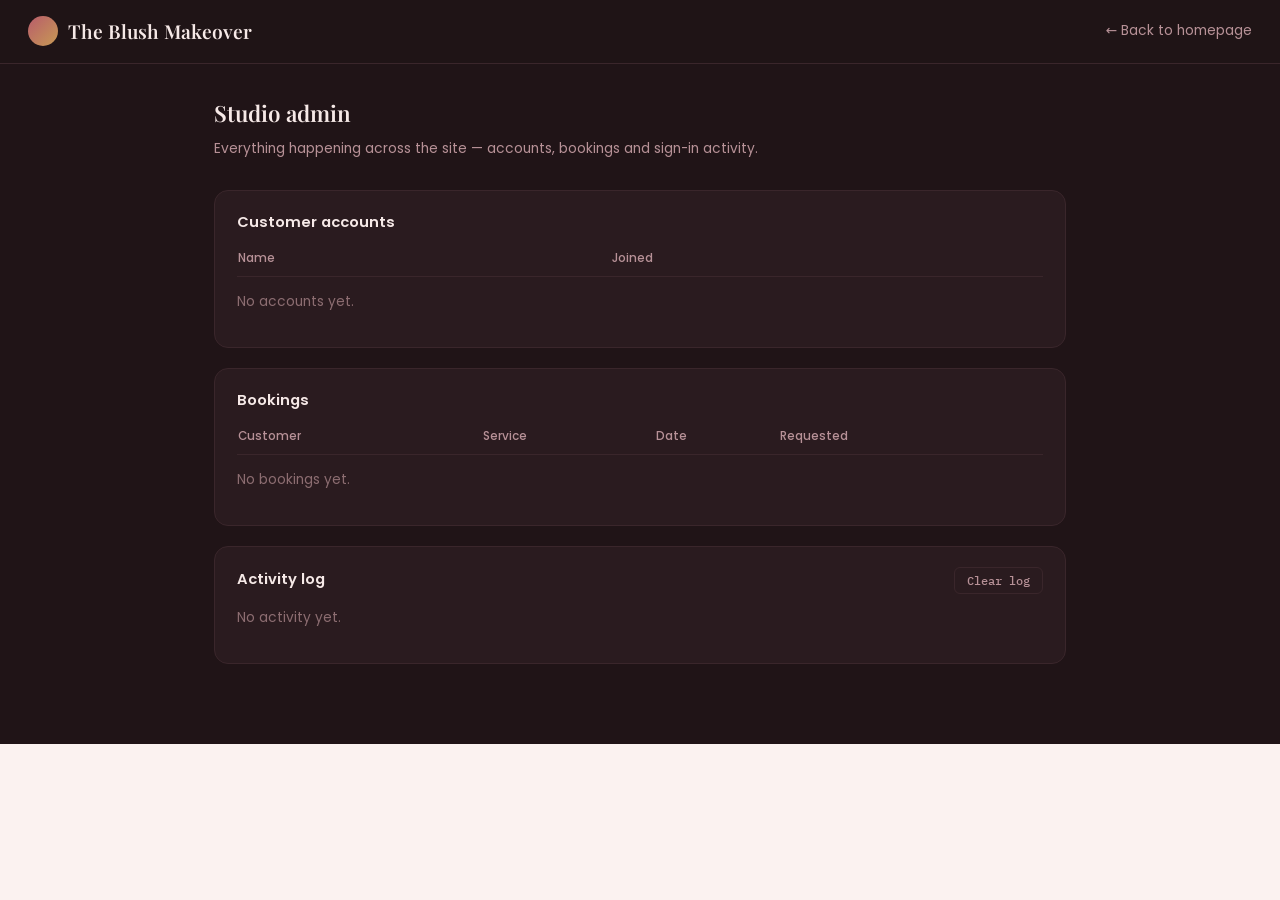
==== admin.html @ e8c588a5 "Add files via upload" ====
<!doctype html>
<html lang="en">
<head>
<meta charset="UTF-8" />
<meta name="viewport" content="width=device-width, initial-scale=1.0" />
<title>Studio Admin — The Blush Makeover</title>
<link rel="preconnect" href="https://fonts.googleapis.com">
<link rel="preconnect" href="https://fonts.gstatic.com" crossorigin>
<link href="https://fonts.googleapis.com/css2?family=Playfair+Display:wght@600;700&family=Poppins:wght@400;500;600;700&family=IBM+Plex+Mono:wght@400;500&display=swap" rel="stylesheet">
<link rel="stylesheet" href="style.css" />
</head>
<body class="admin-page">

<nav class="admin-nav">
  <span class="logo"><span class="mark"></span>The Blush Makeover</span>
  <a class="nav-link" href="index.html">← Back to homepage</a>
</nav>

<main class="admin-main">
  <h1>Studio admin</h1>
  <p class="sub">Everything happening across the site — accounts, bookings and sign-in activity.</p>

  <div class="admin-panel">
    <h2>Customer accounts <span id="account-count" class="count"></span></h2>
    <table id="accounts-table">
      <thead><tr><th>Name</th><th>Joined</th><th></th></tr></thead>
      <tbody id="accounts-body"></tbody>
    </table>
    <p id="accounts-empty" class="empty" hidden>No accounts yet.</p>
  </div>

  <div class="admin-panel">
    <h2>Bookings <span id="booking-count" class="count"></span></h2>
    <table id="bookings-table">
      <thead><tr><th>Customer</th><th>Service</th><th>Date</th><th>Requested</th></tr></thead>
      <tbody id="bookings-body"></tbody>
    </table>
    <p id="bookings-empty" class="empty" hidden>No bookings yet.</p>
  </div>

  <div class="admin-panel">
    <div class="panel-head-row">
      <h2>Activity log <span id="log-count" class="count"></span></h2>
      <button id="clear-logs" class="ghost small" type="button">Clear log</button>
    </div>
    <ul id="log-list" class="log-list"></ul>
    <p id="log-empty" class="empty" hidden>No activity yet.</p>
  </div>
</main>

<script src="app.js"></script>
</body>
</html>
---- style.css ----
:root {
  --bg: #FBF2F0;
  --surface: #FFFFFF;
  --surface-2: #FDF6F4;
  --ink: #33181D;
  --muted: #8C6D71;
  --accent: #B85C6B;
  --accent-dark: #96414F;
  --gold: #C79A54;
  --border: #F0DBD6;
  --success: #4C7A63;
  --success-soft: #E7F0EA;
  --danger: #A6423A;
  --danger-soft: #F7E6E3;
  --radius: 16px;
  --font-display: "Playfair Display", Georgia, serif;
  --font-body: "Poppins", system-ui, -apple-system, sans-serif;
  --font-mono: "IBM Plex Mono", "SFMono-Regular", Menlo, monospace;
}

* { box-sizing: border-box; }

html, body {
  margin: 0;
  background: var(--bg);
  color: var(--ink);
  font-family: var(--font-body);
  line-height: 1.6;
  -webkit-font-smoothing: antialiased;
}

h1, h2, h3 { font-family: var(--font-display); margin: 0; font-weight: 600; }

a { color: var(--accent-dark); text-decoration: none; }
button { font-family: var(--font-body); }

img { max-width: 100%; display: block; }

.container { max-width: 1080px; margin: 0 auto; padding: 0 24px; }

/* ---------- navbar ---------- */

.navbar {
  display: flex;
  align-items: center;
  justify-content: space-between;
  padding: 18px 28px;
  border-bottom: 1px solid var(--border);
  background: rgba(251, 242, 240, 0.9);
  backdrop-filter: blur(8px);
  position: sticky;
  top: 0;
  z-index: 20;
}

.logo {
  display: inline-flex;
  align-items: center;
  gap: 10px;
  font-family: var(--font-display);
  font-weight: 600;
  font-size: 1.2rem;
  color: var(--ink);
}

.logo .mark {
  width: 30px;
  height: 30px;
  border-radius: 50%;
  background: linear-gradient(135deg, var(--accent), var(--gold));
  flex-shrink: 0;
}

.navbar .nav-links {
  display: flex;
  align-items: center;
  gap: 26px;
}

.navbar .nav-links a {
  color: var(--ink);
  font-size: 0.92rem;
  font-weight: 500;
}

.navbar .nav-right { display: flex; align-items: center; gap: 12px; }

/* ---------- buttons ---------- */

button.primary, a.primary {
  display: inline-block;
  background: linear-gradient(135deg, var(--accent), var(--accent-dark));
  color: #fff;
  border: none;
  border-radius: 999px;
  padding: 12px 24px;
  font-size: 0.92rem;
  font-weight: 600;
  cursor: pointer;
  text-align: center;
}

button.primary:hover, a.primary:hover { filter: brightness(1.07); }

button.ghost, a.ghost {
  background: transparent;
  border: 1px solid var(--border);
  color: var(--ink);
  border-radius: 999px;
  padding: 9px 18px;
  font-weight: 500;
  cursor: pointer;
  font-size: 0.88rem;
}

button.ghost:hover, a.ghost:hover { background: var(--surface-2); }

button.danger {
  background: var(--danger-soft);
  border: 1px solid rgba(166, 66, 58, 0.35);
  color: var(--danger);
  border-radius: 8px;
  padding: 9px 16px;
  font-weight: 500;
  cursor: pointer;
}

/* ---------- hero ---------- */

.hero {
  position: relative;
  padding: 90px 24px 100px;
  text-align: center;
  overflow: hidden;
  background:
    radial-gradient(circle at 15% 20%, rgba(184, 92, 107, 0.12), transparent 45%),
    radial-gradient(circle at 85% 30%, rgba(199, 154, 84, 0.16), transparent 40%);
}

.hero .eyebrow {
  color: var(--accent-dark);
  font-weight: 600;
  font-size: 0.85rem;
  letter-spacing: 0.04em;
}

.hero h1 {
  font-size: 3rem;
  max-width: 720px;
  margin: 18px auto 20px;
  line-height: 1.2;
}

.hero p.lead {
  color: var(--muted);
  max-width: 520px;
  margin: 0 auto 32px;
  font-size: 1.05rem;
}

.hero .hero-actions { display: flex; justify-content: center; gap: 14px; flex-wrap: wrap; }

/* ---------- sections ---------- */

section { padding: 80px 24px; }

.section-head { text-align: center; max-width: 560px; margin: 0 auto 46px; }
.section-head .eyebrow { color: var(--accent-dark); font-weight: 600; font-size: 0.82rem; letter-spacing: 0.04em; }
.section-head h2 { font-size: 2.1rem; margin: 10px 0 12px; }
.section-head p { color: var(--muted); }

/* about */

.about-grid {
  display: grid;
  grid-template-columns: 0.9fr 1.1fr;
  gap: 48px;
  align-items: center;
  max-width: 1000px;
  margin: 0 auto;
}

.about-visual {
  aspect-ratio: 4 / 5;
  border-radius: var(--radius);
  background: linear-gradient(160deg, #E9B9BE 0%, #C79A54 100%);
}

.about-copy p { color: var(--muted); margin: 0 0 14px; }
.about-copy .stat-row { display: flex; gap: 32px; margin-top: 24px; }
.about-copy .stat-row div strong { display: block; font-family: var(--font-display); font-size: 1.5rem; color: var(--ink); }
.about-copy .stat-row div span { color: var(--muted); font-size: 0.82rem; }

/* services / pricing */

.services-grid {
  display: grid;
  grid-template-columns: repeat(3, 1fr);
  gap: 22px;
  max-width: 1080px;
  margin: 0 auto;
}

.service-card {
  background: var(--surface);
  border: 1px solid var(--border);
  border-radius: var(--radius);
  padding: 26px;
  display: flex;
  flex-direction: column;
  gap: 10px;
}

.service-card.featured { border-color: var(--gold); box-shadow: 0 0 0 1px var(--gold); }

.service-card .tag {
  align-self: flex-start;
  background: var(--success-soft);
  color: var(--success);
  font-size: 0.72rem;
  font-weight: 600;
  padding: 3px 10px;
  border-radius: 999px;
}

.service-card h3 { font-size: 1.15rem; }
.service-card p.desc { color: var(--muted); font-size: 0.88rem; flex: 1; margin: 0; }

.service-card .price {
  font-family: var(--font-display);
  font-size: 1.6rem;
  color: var(--accent-dark);
  margin-top: 6px;
}

.service-card .price span { font-size: 0.78rem; color: var(--muted); font-family: var(--font-body); }

/* portfolio / looks */

.looks-grid {
  display: grid;
  grid-template-columns: repeat(4, 1fr);
  gap: 18px;
  max-width: 1080px;
  margin: 0 auto;
}

.look-card {
  border-radius: var(--radius);
  aspect-ratio: 3 / 4;
  padding: 16px;
  display: flex;
  align-items: flex-end;
  color: #fff;
  font-weight: 600;
  font-size: 0.9rem;
}

/* testimonials */

.testimonial-grid {
  display: grid;
  grid-template-columns: repeat(3, 1fr);
  gap: 22px;
  max-width: 1080px;
  margin: 0 auto;
}

.testimonial-card {
  background: var(--surface);
  border: 1px solid var(--border);
  border-radius: var(--radius);
  padding: 24px;
}

.testimonial-card p.quote { color: var(--ink); font-size: 0.95rem; margin: 0 0 16px; }
.testimonial-card .who { display: flex; align-items: center; gap: 10px; }
.testimonial-card .avatar-sm {
  width: 34px; height: 34px; border-radius: 50%;
  background: linear-gradient(135deg, var(--accent), var(--gold));
  flex-shrink: 0;
}
.testimonial-card .who strong { display: block; font-size: 0.88rem; }
.testimonial-card .who span { color: var(--muted); font-size: 0.78rem; }

/* contact + footer */

.contact-panel {
  max-width: 720px;
  margin: 0 auto;
  background: var(--surface);
  border: 1px solid var(--border);
  border-radius: var(--radius);
  padding: 40px;
  text-align: center;
}

.contact-panel .contact-rows {
  display: flex;
  justify-content: center;
  gap: 40px;
  margin-top: 26px;
  flex-wrap: wrap;
}

.contact-panel .contact-rows div span { display: block; color: var(--muted); font-size: 0.78rem; }
.contact-panel .contact-rows div strong { font-size: 0.95rem; }

footer.site-footer {
  border-top: 1px solid var(--border);
  padding: 30px 24px;
  text-align: center;
  color: var(--muted);
  font-size: 0.84rem;
}

/* ---------- auth page ---------- */

.auth-page {
  min-height: 100vh;
  display: flex;
  align-items: center;
  justify-content: center;
  padding: 40px 20px;
  background:
    radial-gradient(circle at 20% 20%, rgba(184, 92, 107, 0.1), transparent 45%),
    radial-gradient(circle at 80% 80%, rgba(199, 154, 84, 0.14), transparent 40%),
    var(--bg);
}

.auth-card {
  width: 100%;
  max-width: 400px;
  background: var(--surface);
  border: 1px solid var(--border);
  border-radius: 20px;
  padding: 36px;
}

.auth-card .logo { justify-content: center; margin-bottom: 22px; }

.auth-card .card-head { text-align: center; }
.auth-card .card-head h2 { font-size: 1.3rem; }
.auth-card .card-head .sub { color: var(--muted); font-size: 0.86rem; margin: 8px 0 0; }

.tabs {
  display: flex;
  gap: 4px;
  margin: 22px 0 20px;
  background: var(--surface-2);
  border-radius: 999px;
  padding: 4px;
}

.tab {
  flex: 1;
  border: none;
  background: transparent;
  padding: 9px 12px;
  border-radius: 999px;
  font-size: 0.85rem;
  font-weight: 500;
  color: var(--muted);
  cursor: pointer;
}

.tab.active { background: var(--accent); color: #fff; }

.auth-form { display: flex; flex-direction: column; gap: 6px; }

.auth-form label { font-size: 0.8rem; font-weight: 500; color: var(--muted); margin-top: 10px; }

.auth-form input[type="text"],
.auth-form input[type="password"],
.auth-form select,
.auth-form textarea {
  width: 100%;
  border: 1px solid var(--border);
  border-radius: 8px;
  padding: 10px 12px;
  font-size: 0.94rem;
  font-family: var(--font-body);
  color: var(--ink);
  background: var(--surface-2);
}

.auth-form input:focus, .auth-form select:focus, .auth-form textarea:focus {
  outline: 2px solid var(--accent);
  outline-offset: 1px;
}

.password-field { position: relative; display: flex; align-items: center; }
.password-field input { padding-right: 42px; }

.toggle-visibility {
  position: absolute;
  right: 6px;
  border: none;
  background: transparent;
  color: var(--muted);
  cursor: pointer;
  padding: 6px;
  display: flex;
}

.toggle-visibility.is-showing { color: var(--accent-dark); }

.hint { font-size: 0.76rem; color: var(--muted); margin: 6px 0 0; }

.auth-form button.primary { margin-top: 18px; width: 100%; }

.message { min-height: 20px; font-size: 0.86rem; margin: 16px 0 0; text-align: center; }
.message.error { color: var(--danger); }
.message.success { color: var(--success); }

.auth-card .card-foot {
  margin-top: 22px;
  padding-top: 16px;
  border-top: 1px solid var(--border);
  font-size: 0.84rem;
  text-align: center;
  color: var(--muted);
}

/* ---------- dashboard ---------- */

.dash-nav {
  display: flex;
  align-items: center;
  justify-content: space-between;
  padding: 16px 28px;
  border-bottom: 1px solid var(--border);
  background: var(--surface);
}

.dash-nav .nav-right { display: flex; align-items: center; gap: 10px; }

.banner {
  height: 110px;
  background: linear-gradient(120deg, var(--accent), var(--gold));
}

.dash-main { max-width: 760px; margin: 0 auto; padding: 0 24px 60px; }

.profile-card {
  display: flex;
  align-items: flex-end;
  gap: 18px;
  margin-top: -40px;
  padding-bottom: 20px;
  flex-wrap: wrap;
}

.avatar {
  width: 84px;
  height: 84px;
  border-radius: 50%;
  border: 4px solid var(--bg);
  background: linear-gradient(135deg, var(--accent), var(--accent-dark));
  display: flex;
  align-items: center;
  justify-content: center;
  font-weight: 700;
  font-size: 1.6rem;
  color: #fff;
  flex-shrink: 0;
}

.profile-info { padding-bottom: 4px; }
.profile-name-row { display: flex; align-items: center; gap: 10px; flex-wrap: wrap; }
.profile-name-row h1 { font-size: 1.4rem; }

.badge {
  font-size: 0.7rem;
  font-weight: 600;
  padding: 3px 10px;
  border-radius: 999px;
  background: var(--success-soft);
  color: var(--success);
}

.profile-meta { color: var(--muted); font-size: 0.85rem; margin-top: 4px; }

.dash-tabs {
  display: flex;
  gap: 6px;
  border-bottom: 1px solid var(--border);
  margin-bottom: 26px;
}

.dash-tab {
  border: none;
  background: transparent;
  padding: 10px 4px;
  margin-right: 20px;
  font-size: 0.9rem;
  font-weight: 500;
  color: var(--muted);
  cursor: pointer;
  border-bottom: 2px solid transparent;
}

.dash-tab.active { color: var(--accent-dark); border-bottom-color: var(--accent-dark); }

.panel {
  background: var(--surface);
  border: 1px solid var(--border);
  border-radius: var(--radius);
  padding: 22px;
}

.panel + .panel { margin-top: 20px; }

.panel h3 { font-size: 1rem; margin-bottom: 4px; }
.panel .panel-sub { color: var(--muted); font-size: 0.84rem; margin: 0 0 18px; }

/* booking form */

.booking-form { display: flex; flex-direction: column; gap: 6px; }
.booking-form label { font-size: 0.8rem; font-weight: 500; color: var(--muted); margin-top: 10px; }
.booking-form input, .booking-form select, .booking-form textarea {
  width: 100%;
  border: 1px solid var(--border);
  border-radius: 8px;
  padding: 10px 12px;
  font-size: 0.92rem;
  font-family: var(--font-body);
  background: var(--surface-2);
  color: var(--ink);
}
.booking-form textarea { resize: vertical; min-height: 70px; }
.booking-form button.primary { margin-top: 16px; align-self: flex-start; }

/* bookings list */

.booking-list { list-style: none; margin: 0; padding: 0; }
.booking-list li {
  padding: 14px 0;
  border-bottom: 1px solid var(--border);
  display: flex;
  justify-content: space-between;
  gap: 12px;
  flex-wrap: wrap;
}
.booking-list li:last-child { border-bottom: none; }
.booking-list .b-service { font-weight: 600; font-size: 0.92rem; }
.booking-list .b-meta { color: var(--muted); font-size: 0.8rem; margin-top: 2px; }
.booking-list .b-status {
  align-self: center;
  font-size: 0.74rem;
  font-weight: 600;
  padding: 3px 10px;
  border-radius: 999px;
  background: var(--success-soft);
  color: var(--success);
  white-space: nowrap;
}

/* friendly activity feed (dashboard) */

.feed-list { list-style: none; margin: 0; padding: 0; }
.feed-list li {
  display: flex;
  align-items: flex-start;
  gap: 12px;
  padding: 12px 0;
  border-bottom: 1px solid var(--border);
}
.feed-list li:last-child { border-bottom: none; }
.feed-dot { width: 8px; height: 8px; border-radius: 50%; margin-top: 6px; flex-shrink: 0; background: var(--success); }
.feed-dot.err { background: var(--danger); }
.feed-text { font-size: 0.9rem; }
.feed-time { color: var(--muted); font-size: 0.78rem; margin-top: 2px; }

.empty { color: var(--muted); font-size: 0.86rem; }

.danger-panel {
  border: 1px solid rgba(166, 66, 58, 0.3);
  border-radius: var(--radius);
  padding: 20px 22px;
  display: flex;
  align-items: center;
  justify-content: space-between;
  gap: 16px;
  flex-wrap: wrap;
  background: var(--surface);
}
.danger-panel h3 { color: var(--danger); font-size: 0.95rem; }
.danger-panel p { color: var(--muted); font-size: 0.84rem; margin: 6px 0 0; max-width: 380px; }

/* ---------- admin console ---------- */

body.admin-page {
  --bg-c: #201417;
  --panel-c: #2A1B1F;
  --ink-c: #F6E9E7;
  --muted-c: #B79197;
  --ok-c: #7BC69A;
  --err-c: #F2917F;
  --border-c: #3A262B;
  background: var(--bg-c);
  color: var(--ink-c);
}

.admin-nav {
  display: flex;
  align-items: center;
  justify-content: space-between;
  padding: 16px 28px;
  border-bottom: 1px solid var(--border-c);
  background: rgba(32, 20, 23, 0.9);
  position: sticky;
  top: 0;
}

.admin-nav .logo { color: var(--ink-c); }
.admin-nav a.nav-link { color: var(--muted-c); font-size: 0.86rem; }

.admin-main { max-width: 900px; margin: 0 auto; padding: 32px 24px 60px; }
.admin-main h1 { font-size: 1.4rem; color: var(--ink-c); }
.admin-main .sub { color: var(--muted-c); font-size: 0.86rem; margin: 6px 0 30px; }

.admin-panel {
  background: var(--panel-c);
  border: 1px solid var(--border-c);
  border-radius: 14px;
  padding: 20px 22px;
  margin-bottom: 20px;
}

.admin-panel h2 { font-family: var(--font-body); font-size: 0.92rem; font-weight: 600; color: var(--ink-c); }
.admin-panel .panel-head-row { display: flex; align-items: center; justify-content: space-between; }
.admin-panel .count { color: var(--muted-c); font-weight: 400; font-size: 0.8rem; }

table { width: 100%; border-collapse: collapse; margin-top: 14px; font-size: 0.86rem; }
th { text-align: left; color: var(--muted-c); font-weight: 500; font-size: 0.74rem; padding-bottom: 8px; border-bottom: 1px solid var(--border-c); }
td { padding: 10px 0; border-bottom: 1px solid var(--border-c); font-family: var(--font-mono); color: var(--ink-c); }
td.actions { text-align: right; }
td.actions button {
  background: transparent; border: 1px solid rgba(242, 145, 127, 0.4); color: var(--err-c);
  border-radius: 6px; padding: 4px 10px; font-family: var(--font-mono); font-size: 0.74rem; cursor: pointer;
}

.log-list { list-style: none; margin: 0; padding: 0; max-height: 380px; overflow-y: auto; }
.log-list li { display: flex; gap: 10px; padding: 9px 0; border-bottom: 1px solid var(--border-c); font-size: 0.82rem; align-items: baseline; font-family: var(--font-mono); }
.log-list li:last-child { border-bottom: none; }
.log-time { color: var(--muted-c); flex-shrink: 0; }
.log-status { flex-shrink: 0; font-weight: 600; width: 38px; }
.log-status.ok { color: var(--ok-c); }
.log-status.err { color: var(--err-c); }
.log-text { color: var(--ink-c); }
.log-text .user { color: var(--muted-c); }

button.ghost.small { border-radius: 6px; padding: 5px 12px; font-family: var(--font-mono); font-size: 0.74rem; border-color: var(--border-c); color: var(--muted-c); }
button.ghost.small:hover { background: var(--panel-c); }

/* ---------- responsive ---------- */

@media (max-width: 900px) {
  .about-grid { grid-template-columns: 1fr; }
  .services-grid { grid-template-columns: repeat(2, 1fr); }
  .looks-grid { grid-template-columns: repeat(2, 1fr); }
  .testimonial-grid { grid-template-columns: 1fr; }
  .navbar .nav-links { display: none; }
}

@media (max-width: 560px) {
  .hero h1 { font-size: 2.1rem; }
  .services-grid { grid-template-columns: 1fr; }
  .looks-grid { grid-template-columns: repeat(2, 1fr); }
  .about-copy .stat-row { flex-wrap: wrap; gap: 20px; }
  .profile-card { flex-direction: column; align-items: flex-start; margin-top: -30px; }
  .danger-panel { flex-direction: column; align-items: flex-start; }
}
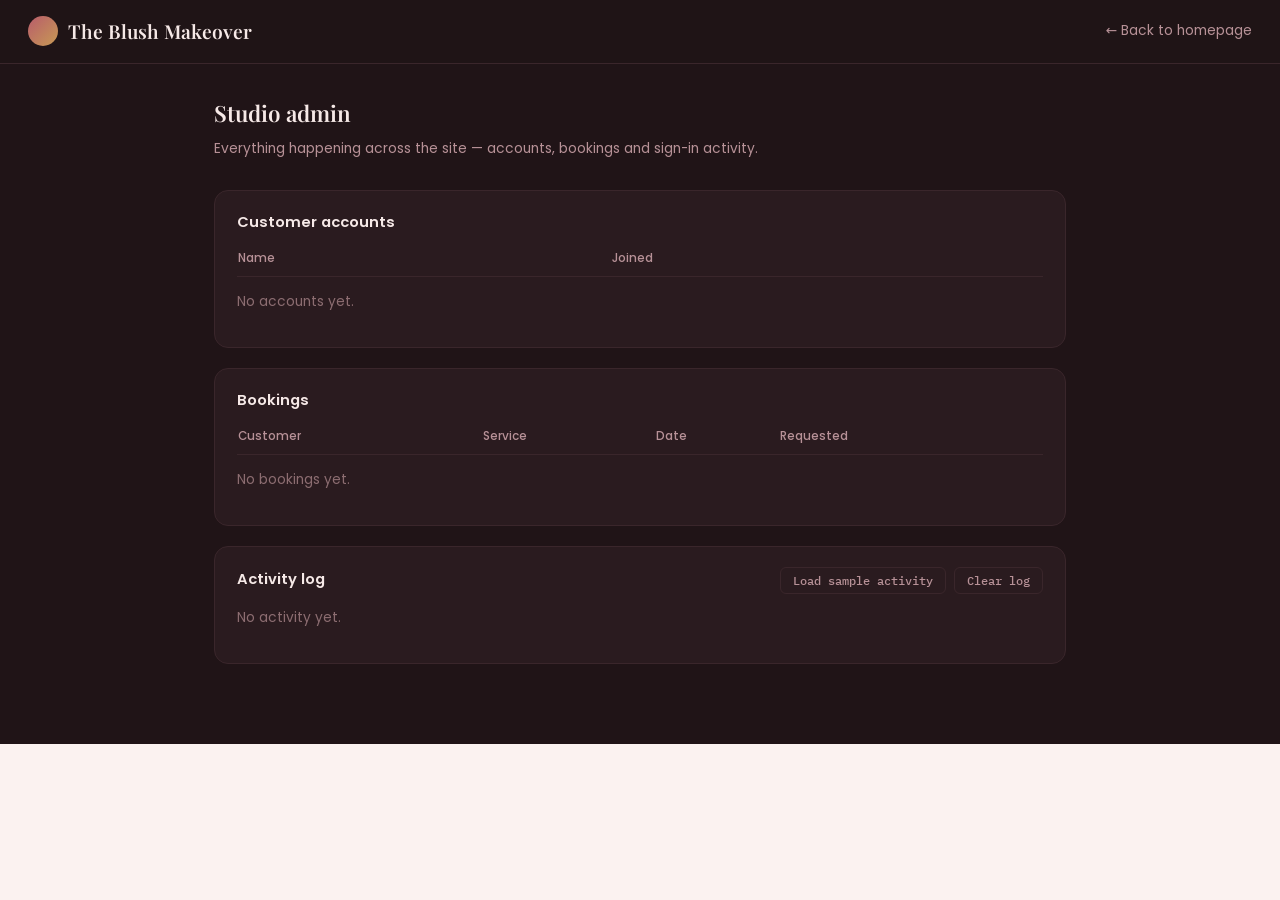
==== commit eb8b9832: "Add files via upload" ====
--- a/admin.html
+++ b/admin.html
@@ -41,7 +41,10 @@
   <div class="admin-panel">
     <div class="panel-head-row">
       <h2>Activity log <span id="log-count" class="count"></span></h2>
-      <button id="clear-logs" class="ghost small" type="button">Clear log</button>
+      <div style="display:flex; gap:8px;">
+        <button id="seed-demo" class="ghost small" type="button">Load sample activity</button>
+        <button id="clear-logs" class="ghost small" type="button">Clear log</button>
+      </div>
     </div>
     <ul id="log-list" class="log-list"></ul>
     <p id="log-empty" class="empty" hidden>No activity yet.</p>
